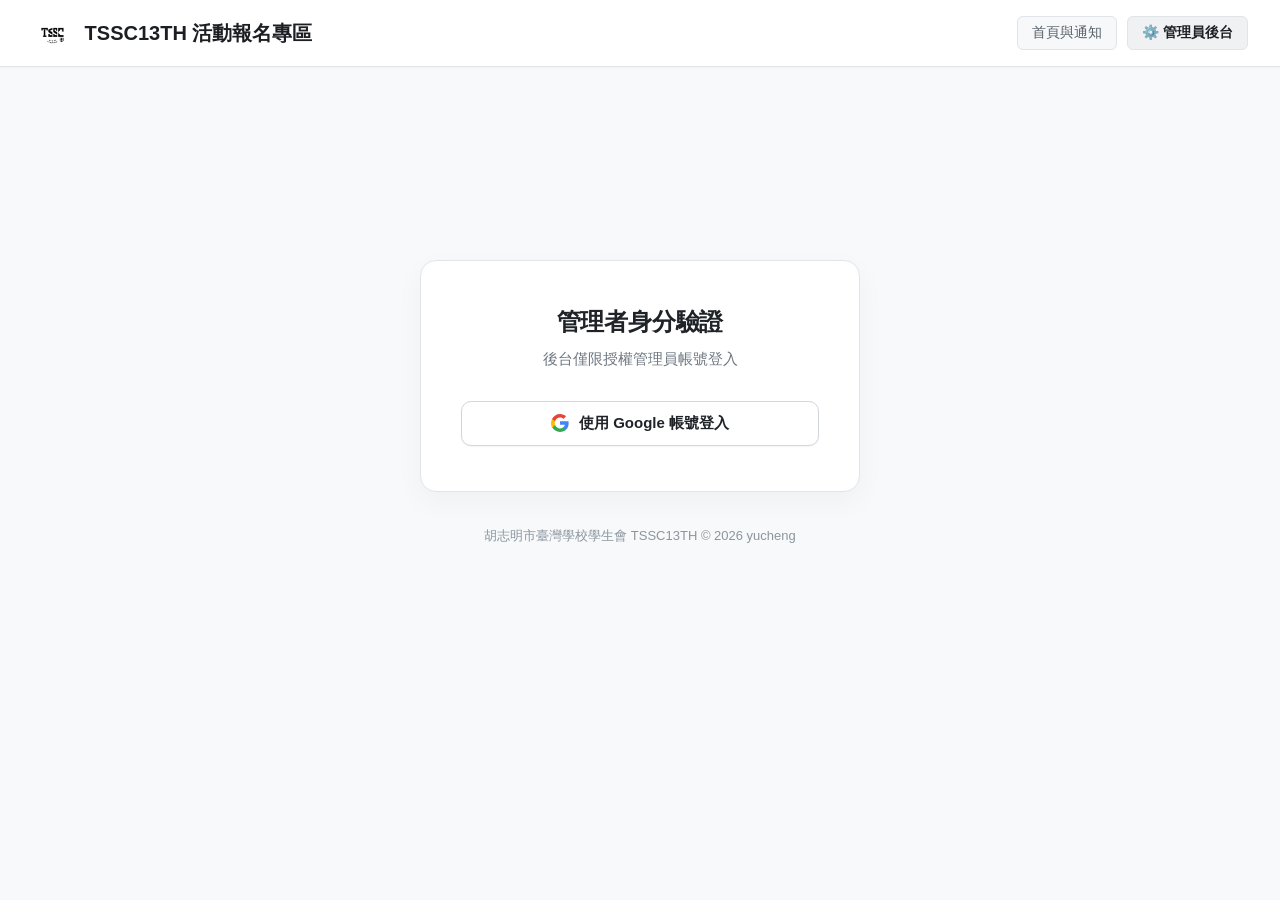
==== admin.html @ 78bc8169 "fix" ====
<!DOCTYPE html>
<html lang="zh-TW">
<head>
  <meta charset="UTF-8">
  <meta name="viewport" content="width=device-width, initial-scale=1.0">
  <title>TSSC13TH - 管理員後台</title>
  <link rel="icon" type="image/png" href="tsscblack.png">
  <link rel="stylesheet" href="style.css">
  <link rel="stylesheet" href="admin.css">
  
  <!-- 引入 Google Identity Services SDK -->
  <script src="https://accounts.google.com/gsi/client" async defer></script>
</head>
<body>
  
  <header class="navbar">
    <a href="index.html" class="nav-brand">
      <img src="tpshcmcsc.png" alt="TSSC Logo" class="nav-logo">
      <span>TSSC13TH 活動報名專區</span>
    </a>
    <div class="nav-menu">
      <a href="index.html" class="nav-btn">首頁與通知</a>
      <a href="admin.html" class="nav-btn admin-link active">⚙️ 管理員後台</a>
    </div>
  </header>

  
  <div id="loginSection" class="login-card-wrapper" style="margin-top: 60px;">
    <div class="login-card">
      <h2>管理者身分驗證</h2>
      <p class="login-subtitle">後台僅限授權管理員帳號登入</p>
      
       <div class="login-form">
         <div id="loginPromptBox">
           <button type="button" id="customGoogleBtn" class="btn-google-custom">
             <svg width="18" height="18" viewBox="0 0 18 18"><path fill="#4285F4" d="M17.64 9.2c0-.63-.06-1.25-.16-1.84H9v3.49h4.84c-.21 1.12-.86 2.07-1.83 2.71v2.26h2.97c1.74-1.6 2.66-3.95 2.66-6.62z"/><path fill="#34A853" d="M9 18c2.43 0 4.47-.8 5.96-2.18l-2.97-2.26c-.81.54-1.84.86-2.99.86-2.31 0-4.27-1.56-4.97-3.66H1.02v2.33C2.53 15.93 5.51 18 9 18z"/><path fill="#FBBC05" d="M4.03 10.76c-.18-.54-.28-1.13-.28-1.76s.1-1.22.28-1.76V4.91H1.02C.37 6.22 0 7.7 0 9.29s.37 3.07 1.02 4.38l3.01-2.33z"/><path fill="#EA4335" d="M9 3.58c1.32 0 2.51.45 3.44 1.35l2.58-2.58C13.46.89 11.43 0 9 0 5.51 0 2.53 2.07 1.02 4.91l3.01 2.33c.7-2.1 2.66-3.66 4.97-3.66z"/></svg>
             使用 Google 帳號登入
          </button>
         </div>
        <input type="hidden" id="adminCredential">
      </div>

      <div id="loginMsg" class="message error" style="display:none; margin-top:15px;"></div>
    </div>
    <div class="login-footer">
      胡志明市臺灣學校學生會 TSSC13TH © 2026 yucheng
    </div>
 </div>
    
    

  


  <div id="adminContent" class="container wide" style="display:none; margin-top: 30px;">
    
    <div class="admin-top-bar">
      <div>
        <h2 style="margin: 0; font-size: 22px; color: #1f2328;">TSSC13TH 後台管理系統</h2>
        <p style="margin: 4px 0 0 0; font-size: 13px; color: #57606a;">胡志明市臺灣學校學生會 - 發布新活動與報名管理</p>
      </div>
      <button onclick="logout()" class="btn-secondary" style="background-color: #ffeef0; color: #cf222e; border-color: #ffc1c0; width:auto; padding: 8px 16px;"> 登出</button>
    </div>

  
    <div class="admin-tabs">
      <button id="tabCreateBtn" class="admin-tab-btn active" onclick="switchTab('create')">➕ 建立 / 編輯活動</button>
      <button id="tabListBtn" class="admin-tab-btn" onclick="switchTab('list')">📋 報名者資料查詢</button>
    </div>

    
    <div id="createSection" class="admin-section">
      <div class="section-badge-header">
        <span class="section-tag create-tag">➕ 建立活動與自訂表單題目</span>
      </div>

      <div id="createEventForm">
        <div class="form-row">
          <div class="form-group half">
            <label for="newEventId">活動 ID *</label>
            <input type="text" id="newEventId" class="form-control" placeholder="例如：ACT001">
          </div>
          <div class="form-group half">
            <label for="newEventName">活動名稱 *</label>
            <input type="text" id="newEventName" class="form-control" placeholder="例如：電競比賽">
          </div>
        </div>

        <div class="form-group">
          <label for="newEventDesc">活動說明</label>
          <textarea id="newEventDesc" class="form-control" rows="3" placeholder="活動詳細內容說明..."></textarea>
        </div>

        <div class="form-row">
          <div class="form-group half">
            <label for="newStartTime">開始報名時間 *</label>
            <input type="datetime-local" id="newStartTime" class="form-control">
          </div>
          <div class="form-group half">
            <label for="newEndTime">結束報名時間 *</label>
            <input type="datetime-local" id="newEndTime" class="form-control">
          </div>
        </div>

        <hr style="margin: 25px 0; border: 0; border-top: 1px solid #d0d7de;">

        <div style="display: flex; justify-content: space-between; align-items: center; margin-bottom: 15px;">
          <h3 style="margin: 0; font-size: 18px;">📝 自訂報名表單題目</h3>
          <div style="display: flex; gap: 10px;">
            <button type="button" onclick="previewForm()" class="btn-secondary" style="width: auto; padding: 6px 14px; background-color: #ddf4ff; color: #0969da; border-color: #b6e3ff;">👁️ 預覽表單長相</button>
            <button type="button" onclick="addQuestionBuilder()" class="btn-secondary" style="width: auto; padding: 6px 12px;">➕ 新增題目</button>
          </div>
        </div>

        <div id="questionsContainer">
          
        </div>

        <button type="button" class="btn-submit" id="createBtn" onclick="submitCreateEvent()" style="margin-top: 20px;">送出建立 / 更新活動</button>
      </div>
      <div id="createMsg" class="message" style="display:none; margin-top: 15px;"></div>
    </div>

    
    <div id="listSection" class="admin-section" style="display: none;">
      <div class="admin-header-flex">
        <span class="section-tag list-tag">📋 已報名者資料列表</span>
        <button onclick="fetchRegistrations()" class="btn-refresh">🔄 重新整理資料</button>
      </div>

      <div class="form-row" style="margin-top: 15px;">
        <div class="form-group half">
          <label>選擇要查看的活動</label>
          <select id="selectEvent" class="form-control" onchange="fetchRegistrations()">
            <option value="">請先選擇活動...</option>
          </select>
        </div>
        <div class="form-group half">
          <label for="searchEmailInput">🔍 搜尋 Email 或關鍵字</label>
          <!-- 移除 disabled，讓搜尋框隨時可以打字 -->
          <input type="text" id="searchEmailInput" class="form-control" placeholder="輸入 Email / 學號 / 關鍵字過濾..." oninput="filterRegistrations()">
        </div>
      </div>

      <div id="regLoading" class="message" style="display: none;">載入報名資料中...</div>

      <div class="table-responsive" style="margin-top: 15px;">
        <table id="dataTable">
          <thead>
            <tr id="tableHeaderRow">
              <th>報名時間</th>
              <th>Email</th>
            </tr>
          </thead>
          <tbody>
            <tr><td colspan="2" class="no-data">請先選擇上方活動以檢視報名清單。</td></tr>
          </tbody>
        </table>
      </div>
    </div>
    <div class="login-footer">
      胡志明市臺灣學校學生會 TSSC13TH © 2026 yucheng
    </div>
  </div>

  <!-- 預覽表單 Modal -->
  <div id="previewModal" class="modal-overlay">
    <div class="modal-content">
      <button type="button" class="modal-close" onclick="closePreviewModal()">✕</button>
      <h2 id="previewTitle" style="margin-top: 0; color: #1f2328;">活動名稱預覽</h2>
      <p id="previewDesc" style="color: #57606a; margin-bottom: 20px; font-size: 14px;"></p>
      <hr style="border: 0; border-top: 1px solid #d0d7de; margin-bottom: 20px;">
      <div id="previewQuestionsContainer"></div>
      <div style="margin-top: 30px; text-align: right;">
        <button type="button" class="btn-secondary" onclick="closePreviewModal()" style="width: auto; padding: 8px 20px;">關閉預覽</button>
      </div>
    </div>
    
  </div>

    

  <script>
    const GAS_URL = "https://script.google.com/macros/s/AKfycbzw8vASm3Nm7eIpcQYQ_QBMK4m3j0d9Thcw8N8nWBsuUPJDCsioB_KLErcH1nIP2v0/exec";
    const TARGET_SHEET_ID = "18fxfF-BnNlDnhCH0NORbNeWXKSo1KHmljfPCkpvJTKo"; // 🔒 指定專用上鎖試算表 ID
    const GOOGLE_CLIENT_ID = "434067788519-ivv0ms7qobv7s5s7an8go152v8adc64l.apps.googleusercontent.com";
    
    // 授權的管理員清單
    const ALLOWED_ADMINS = [
      "yucheng.server@gmail.com",
      "1141303@tshcmc.edu.vn",
      "tssc13th@gmail.com"
    ];

    let currentCredential = "";
    let rawRegistrationsData = []; // 儲存該活動所有原始資料
    let googleTokenClient = null;

    window.onload = function() {
      if (typeof google !== 'undefined') {
        googleTokenClient = google.accounts.oauth2.initTokenClient({
          client_id: GOOGLE_CLIENT_ID,
          scope: 'email profile openid',
          callback: (response) => {
            if (response.access_token) {
              loginAdminWithGoogle(response.access_token);
            }
          },
        });

        document.getElementById("customGoogleBtn").addEventListener("click", () => {
          googleTokenClient.requestAccessToken();
        });
      }
    };

    function loginAdminWithGoogle(accessToken) {
      const loginMsg = document.getElementById("loginMsg");
      loginMsg.style.display = "none";

      // 取得 Google 用戶資料
      fetch('https://www.googleapis.com/oauth2/v3/userinfo', {
        headers: { 'Authorization': `Bearer ${accessToken}` }
      })
      .then(res => res.json())
      .then(userInfo => {
        const email = userInfo.email ? userInfo.email.toLowerCase() : "";

        // 前端驗證是否在授權清單中
        if (!ALLOWED_ADMINS.includes(email)) {
          loginMsg.textContent = `❌ 權限不足：帳號 ${email} 無權存取管理員後台！`;
          loginMsg.style.display = "block";
          return;
        }

        currentCredential = accessToken;
        document.getElementById("loginSection").style.display = "none";
        document.getElementById("adminContent").style.display = "block";
        switchTab('create');
        
        if (document.getElementById("questionsContainer").children.length === 0) {
          addQuestionBuilder("姓名", "text", true);
          addQuestionBuilder("班級", "text", true);
          addQuestionBuilder("座號", "text", true);
        }
      })
      .catch(err => {
        console.error(err);
        loginMsg.textContent = "Google 登入驗證失敗，請重試！";
        loginMsg.style.display = "block";
      });
    }

    function switchTab(tabName) {
      const createSec = document.getElementById("createSection");
      const listSec = document.getElementById("listSection");
      const tabCreateBtn = document.getElementById("tabCreateBtn");
      const tabListBtn = document.getElementById("tabListBtn");

      if (tabName === 'create') {
        createSec.style.display = "block";
        listSec.style.display = "none";
        tabCreateBtn.className = "admin-tab-btn active";
        tabListBtn.className = "admin-tab-btn";
      } else {
        createSec.style.display = "none";
        listSec.style.display = "block";
        tabCreateBtn.className = "admin-tab-btn";
        tabListBtn.className = "admin-tab-btn active";
        loadAdminEvents();
      }
    }

    function addQuestionBuilder(label = "", type = "text", required = true, options = [], imageUrl = "", minSelect = 0, maxSelect = 0) {
      const container = document.getElementById("questionsContainer");
      const div = document.createElement("div");
      div.className = "question-builder-card";
      
      let optionsHtml = '';
      if (['radio', 'checkbox', 'select'].includes(type)) {
        if (!options || options.length === 0) options = [{ text: "選項 1", isOther: false }];
        options.forEach(opt => {
          const optObj = typeof opt === 'string' ? { text: opt, isOther: false } : opt;
          optionsHtml += `
            <div class="option-item-row">
              <input type="text" class="form-control option-input" value="${optObj.text}" placeholder="輸入選項內容">
              <label style="font-size: 13px; font-weight: normal; display: flex; align-items: center; gap: 4px; white-space: nowrap; cursor: pointer;">
                <input type="checkbox" class="option-is-other" ${optObj.isOther ? 'checked' : ''}> 設為「其他」
              </label>
              <button type="button" class="btn-delete-option" onclick="this.parentElement.remove()" title="刪除選項">✕</button>
            </div>
          `;
        });
      }

      div.innerHTML = `
        <button type="button" class="btn-delete-q" onclick="this.parentElement.remove()">刪除此題</button>
        <div class="form-row">
          <div class="form-group half">
            <label>題目名稱 *</label>
            <input type="text" class="form-control q-label" value="${label}" placeholder="例如：姓名、班級、座號...">
          </div>
          <div class="form-group half">
            <label>題目類型 *</label>
            <select class="form-control q-type" onchange="toggleOptionsInput(this)">
              <option value="text" ${type === 'text' ? 'selected' : ''}>簡答 / 文字</option>
              <option value="textarea" ${type === 'textarea' ? 'selected' : ''}>長文字說明</option>
              <option value="radio" ${type === 'radio' ? 'selected' : ''}>單選題</option>
              <option value="checkbox" ${type === 'checkbox' ? 'selected' : ''}>多選題</option>
              <option value="select" ${type === 'select' ? 'selected' : ''}>下拉選單</option>
            </select>
          </div>
        </div>

        <!-- 圖片上傳區塊 -->
        <div class="form-group" style="margin-top: 12px;">
          <label>題目附加圖片（選填）</label>
          <div style="display: flex; gap: 10px; align-items: center;">
            <input type="file" accept="image/*" class="form-control q-image-file" onchange="handleImageUpload(this)" style="padding: 6px;">
            <button type="button" class="btn-secondary" onclick="clearQuestionImage(this)" style="width: auto; padding: 6px 10px; font-size: 13px; background-color: #ffeef0; color: #cf222e; border-color: #ffc1c0;">移除圖片</button>
          </div>
          <input type="hidden" class="q-image-url" value="${imageUrl || ''}">
          <div class="image-preview-box" style="margin-top: 8px; display: ${imageUrl ? 'block' : 'none'};">
            <img src="${imageUrl || ''}" class="preview-img q-img-tag">
          </div>
        </div>

        <!-- 多選題限制選取數量設定 (僅多選題顯示) -->
        <div class="checkbox-limit-box" style="margin-top: 12px; display: ${type === 'checkbox' ? 'block' : 'none'}; background: #eef5ff; padding: 10px 12px; border-radius: 6px; border: 1px solid #b6e3ff;">
          <label style="font-size: 13px; font-weight: 600; color: #0969da; display: block; margin-bottom: 6px;">⚙️ 多選題選取數量限制 (選填)</label>
          <div style="display: flex; gap: 15px; align-items: center;">
            <div>
              <span style="font-size: 12px;">最少選：</span>
              <input type="number" class="form-control q-min-select" value="${minSelect || 0}" min="0" style="width: 70px; display: inline-block; padding: 4px 8px;">
            </div>
            <div>
              <span style="font-size: 12px;">最多選：</span>
              <input type="number" class="form-control q-max-select" value="${maxSelect || 0}" min="0" style="width: 70px; display: inline-block; padding: 4px 8px;">
            </div>
            <small style="color: #57606a; font-size: 11px;">(設為 0 代表不限制。例如 3 選 2 請將最少與最多皆設為 2)</small>
          </div>
        </div>

        <div class="options-container options-box" style="display: ${['radio','checkbox','select'].includes(type) ? 'block' : 'none'};">
          <label style="margin-bottom: 8px; display: block; font-weight: 600;">選項設定</label>
          <div class="options-list">
            ${optionsHtml}
          </div>
          <button type="button" class="btn-secondary" onclick="addOptionItem(this)" style="margin-top: 8px; width: auto; padding: 4px 10px; font-size: 13px;">➕ 新增選項</button>
        </div>
        <div style="margin-top: 15px;">
          <label><input type="checkbox" class="q-required" ${required ? 'checked' : ''}> 此題設為必填</label>
        </div>
      `;
      container.appendChild(div);
    }

    function handleImageUpload(inputEl) {
      const file = inputEl.files[0];
      if (!file) return;

      if (file.size > 1024 * 1024 * 2) {
        alert("圖片檔案過大！請上傳小於 2MB 的圖片。");
        inputEl.value = "";
        return;
      }

      const reader = new FileReader();
      reader.onload = function(e) {
        const base64Str = e.target.result;
        const card = inputEl.closest('.question-builder-card');
        card.querySelector('.q-image-url').value = base64Str;
        const imgTag = card.querySelector('.q-img-tag');
        imgTag.src = base64Str;
        card.querySelector('.image-preview-box').style.display = 'block';
      };
      reader.readAsDataURL(file);
    }

    function clearQuestionImage(btnEl) {
      const card = btnEl.closest('.question-builder-card');
      card.querySelector('.q-image-file').value = "";
      card.querySelector('.q-image-url').value = "";
      card.querySelector('.q-img-tag').src = "";
      card.querySelector('.image-preview-box').style.display = 'none';
    }

    function toggleOptionsInput(selectEl) {
      const card = selectEl.closest('.question-builder-card');
      const optContainer = card.querySelector('.options-container');
      const optionsList = card.querySelector('.options-list');
      const limitBox = card.querySelector('.checkbox-limit-box');
      const val = selectEl.value;

      if (val === 'checkbox') {
        limitBox.style.display = 'block';
      } else {
        limitBox.style.display = 'none';
      }

      if (['radio', 'checkbox', 'select'].includes(val)) {
        optContainer.style.display = 'block';
        if (optionsList.children.length === 0) {
          addOptionItem(selectEl);
        }
      } else {
        optContainer.style.display = 'none';
      }
    }

    function addOptionItem(el) {
      const card = el.closest('.question-builder-card');
      const optionsList = card.querySelector('.options-list');
      const optCount = optionsList.children.length + 1;
      
      const row = document.createElement("div");
      row.className = "option-item-row";
      row.innerHTML = `
        <input type="text" class="form-control option-input" value="選項 ${optCount}" placeholder="輸入選項內容">
        <label style="font-size: 13px; font-weight: normal; display: flex; align-items: center; gap: 4px; white-space: nowrap; cursor: pointer;">
          <input type="checkbox" class="option-is-other"> 設為「其他」
        </label>
        <button type="button" class="btn-delete-option" onclick="this.parentElement.remove()" title="刪除選項">✕</button>
      `;
      optionsList.appendChild(row);
    }

    // 👁️ 預覽表單功能
    function previewForm() {
      const eventName = document.getElementById("newEventName").value.trim() || "未命名活動";
      const eventDesc = document.getElementById("newEventDesc").value.trim() || "無活動說明";
      
      document.getElementById("previewTitle").textContent = eventName;
      document.getElementById("previewDesc").textContent = eventDesc;

      const container = document.getElementById("previewQuestionsContainer");
      container.innerHTML = "";

      const qCards = document.querySelectorAll(".question-builder-card");
      if (qCards.length === 0) {
        container.innerHTML = "<p style='color: #cf222e;'>尚未設定任何題目。</p>";
        document.getElementById("previewModal").style.display = "flex";
        return;
      }

      qCards.forEach((card, index) => {
        const label = card.querySelector(".q-label").value.trim() || `未命名題目 ${index + 1}`;
        const type = card.querySelector(".q-type").value;
        const required = card.querySelector(".q-required").checked;
        const imageUrl = card.querySelector(".q-image-url").value;
        const minSelect = parseInt(card.querySelector(".q-min-select")?.value || 0);
        const maxSelect = parseInt(card.querySelector(".q-max-select")?.value || 0);

        const div = document.createElement("div");
        div.className = "form-group";
        div.style.marginBottom = "25px";
        div.style.background = "#f6f8fa";
        div.style.padding = "15px";
        div.style.borderRadius = "8px";
        div.style.border = "1px solid #d0d7de";

        let limitHint = "";
        if (type === "checkbox" && (minSelect > 0 || maxSelect > 0)) {
          if (minSelect > 0 && maxSelect > 0) {
            if (minSelect === maxSelect) {
              limitHint = ` <small style="color: #0969da; font-weight: normal;">(須選 ${minSelect} 項)</small>`;
            } else {
              limitHint = ` <small style="color: #0969da; font-weight: normal;">(須選 ${minSelect} ~ ${maxSelect} 項)</small>`;
            }
          } else if (minSelect > 0) {
            limitHint = ` <small style="color: #0969da; font-weight: normal;">(至少選 ${minSelect} 項)</small>`;
          } else if (maxSelect > 0) {
            limitHint = ` <small style="color: #0969da; font-weight: normal;">(最多選 ${maxSelect} 項)</small>`;
          }
        }

        let labelHTML = `<label style="font-weight: 600; font-size: 15px;">${label} ${required ? '<span style="color:red;">*</span>' : ''}${limitHint}</label>`;
        let imgHTML = imageUrl ? `<div style="margin-top: 8px;"><img src="${imageUrl}" class="preview-img"></div>` : "";
        let inputHTML = "";

        if (type === "text") {
          inputHTML = `<input type="text" class="form-control" disabled placeholder="簡答文字輸入區">`;
        } else if (type === "textarea") {
          inputHTML = `<textarea class="form-control" rows="3" disabled placeholder="長文字說明輸入區"></textarea>`;
        } else if (type === "select") {
          let opts = `<option value="">-- 請選擇 --</option>`;
          const optRows = card.querySelectorAll(".option-item-row");
          optRows.forEach(row => {
            const text = row.querySelector(".option-input").value.trim();
            const isOther = row.querySelector(".option-is-other").checked;
            if (text || isOther) {
              if (isOther) {
                opts += `<option value="其他">其他：(可自行填寫)</option>`;
              } else {
                opts += `<option value="${text}">${text}</option>`;
              }
            }
          });
          inputHTML = `<select class="form-control" disabled>${opts}</select>`;
        } else if (type === "radio") {
          let opts = "";
          const optRows = card.querySelectorAll(".option-item-row");
          optRows.forEach(row => {
            const text = row.querySelector(".option-input").value.trim();
            const isOther = row.querySelector(".option-is-other").checked;
            if (text || isOther) {
              if (isOther) {
                opts += `<div style="margin-top: 6px; display: flex; align-items: center; gap: 8px;"><label style="font-weight: normal; display: flex; align-items: center; gap: 4px; margin: 0;"><input type="radio" disabled> 其他：</label> <input type="text" class="form-control" disabled placeholder="請自行填寫" style="flex: 1; padding: 4px 8px; font-size: 13px;"></div>`;
              } else {
                opts += `<div style="margin-top: 6px;"><label style="font-weight: normal;"><input type="radio" disabled> ${text}</label></div>`;
              }
            }
          });
          inputHTML = opts;
        } else if (type === "checkbox") {
          let opts = "";
          const optRows = card.querySelectorAll(".option-item-row");
          optRows.forEach(row => {
            const text = row.querySelector(".option-input").value.trim();
            const isOther = row.querySelector(".option-is-other").checked;
            if (text || isOther) {
              if (isOther) {
                opts += `<div style="margin-top: 6px; display: flex; align-items: center; gap: 8px;"><label style="font-weight: normal; display: flex; align-items: center; gap: 4px; margin: 0;"><input type="checkbox" disabled> 其他：</label> <input type="text" class="form-control" disabled placeholder="請自行填寫" style="flex: 1; padding: 4px 8px; font-size: 13px;"></div>`;
              } else {
                opts += `<div style="margin-top: 6px;"><label style="font-weight: normal;"><input type="checkbox" disabled> ${text}</label></div>`;
              }
            }
          });
          inputHTML = opts;
        }

        div.innerHTML = labelHTML + imgHTML + `<div style="margin-top: 10px;">${inputHTML}</div>`;
        container.appendChild(div);
      });

      document.getElementById("previewModal").style.display = "flex";
    }

    function closePreviewModal() {
      document.getElementById("previewModal").style.display = "none";
    }

    function loadAdminEvents() {
      fetch(`${GAS_URL}?action=getEvents`)
        .then(res => res.json())
        .then(res => {
          const select = document.getElementById("selectEvent");
          select.innerHTML = '<option value="">請先選擇活動...</option>';
          if (res.status === "success" && res.data) {
            res.data.forEach(ev => {
              const opt = document.createElement("option");
              opt.value = ev["活動ID"];
              opt.textContent = `[${ev["活動ID"]}] ${ev["活動名稱"]}`;
              select.appendChild(opt);
            });
          }
        });
    }

    function fetchRegistrations() {
      const eventId = document.getElementById("selectEvent").value;
      const theadRow = document.getElementById("tableHeaderRow");
      const tbody = document.querySelector("#dataTable tbody");
      const loading = document.getElementById("regLoading");
      const searchInput = document.getElementById("searchEmailInput");

      if (!eventId) {
        theadRow.innerHTML = '<th>報名時間</th><th>Email</th>';
        tbody.innerHTML = '<tr><td colspan="2" class="no-data">請先選擇上方活動以檢視報名清單。</td></tr>';
        rawRegistrationsData = [];
        return;
      }

      loading.style.display = "block";
      tbody.innerHTML = "";

      fetch(`${GAS_URL}?action=getRegistrations&eventId=${encodeURIComponent(eventId)}&credential=${encodeURIComponent(currentCredential)}`)
        .then(res => res.json())
        .then(res => {
          loading.style.display = "none";
          if (res.status === "success" && res.data && res.data.length > 0) {
            rawRegistrationsData = res.data; // 暫存資料
            renderTableData(rawRegistrationsData);
          } else {
            rawRegistrationsData = [];
            theadRow.innerHTML = '<th>報名時間</th><th>Email</th>';
            tbody.innerHTML = '<tr><td colspan="2" class="no-data">目前尚無同學報名此活動。</td></tr>';
          }
        })
        .catch(err => {
          console.error(err);
          loading.style.display = "none";
          rawRegistrationsData = [];
          tbody.innerHTML = '<tr><td colspan="2" class="no-data" style="color: #cf222e;">載入資料失敗，請檢查網路！</td></tr>';
        });
    }

    // 渲染表格資料
    function renderTableData(dataList) {
      const theadRow = document.getElementById("tableHeaderRow");
      const tbody = document.querySelector("#dataTable tbody");
      tbody.innerHTML = "";

      if (!dataList || dataList.length === 0) {
        const colCount = theadRow.children.length || 2;
        tbody.innerHTML = `<tr><td colspan="${colCount}" class="no-data">查無符合搜尋條件的報名資料。</td></tr>`;
        return;
      }

      const firstRow = dataList[0];
      const keys = Object.keys(firstRow);

      let thHTML = '';
      keys.forEach(k => {
        thHTML += `<th>${k}</th>`;
      });
      theadRow.innerHTML = thHTML;

      dataList.forEach(row => {
        const tr = document.createElement("tr");
        let tdHTML = '';
        keys.forEach(k => {
          let val = row[k] || '';
          if (k === "報名時間" && val) val = new Date(val).toLocaleString();
          tdHTML += `<td>${val}</td>`;
        });
        tr.innerHTML = tdHTML;
        tbody.appendChild(tr);
      });
    }

    // 前端即時過濾（搜尋 Email / 全欄位關鍵字）
    function filterRegistrations() {
      const query = document.getElementById("searchEmailInput").value.trim().toLowerCase();
      if (!query) {
        renderTableData(rawRegistrationsData);
        return;
      }

      const filtered = rawRegistrationsData.filter(row => {
        return Object.values(row).some(val => {
          return String(val).toLowerCase().includes(query);
        });
      });

      renderTableData(filtered);
    }

    function submitCreateEvent() {
      const eventId = document.getElementById("newEventId").value.trim();
      const eventName = document.getElementById("newEventName").value.trim();
      const startTime = document.getElementById("newStartTime").value;
      const endTime = document.getElementById("newEndTime").value;
      const createMsg = document.getElementById("createMsg");
      const createBtn = document.getElementById("createBtn");

      if (!eventId || !eventName || !startTime || !endTime) {
        createMsg.style.display = "block";
        createMsg.className = "message error";
        createMsg.textContent = "❌ 請填寫所有必填欄位（活動 ID、名稱、開始與結束時間）！";
        return;
      }

      const qCards = document.querySelectorAll(".question-builder-card");
      let questions = [];
      qCards.forEach(card => {
        const label = card.querySelector(".q-label").value.trim();
        const type = card.querySelector(".q-type").value;
        const required = card.querySelector(".q-required").checked;
        const imageUrl = card.querySelector(".q-image-url").value;
        const minSelect = parseInt(card.querySelector(".q-min-select")?.value || 0);
        const maxSelect = parseInt(card.querySelector(".q-max-select")?.value || 0);
        
        let options = [];
        if (['radio', 'checkbox', 'select'].includes(type)) {
          const optRows = card.querySelectorAll(".option-item-row");
          optRows.forEach(row => {
            const text = row.querySelector(".option-input").value.trim();
            const isOther = row.querySelector(".option-is-other").checked;
            if (text || isOther) {
              options.push({ text: text || "其他", isOther: isOther });
            }
          });
        }

        if (label) {
          questions.push({ label, type, required, options, imageUrl, minSelect, maxSelect });
        }
      });

      if (questions.length === 0) {
        alert("請至少設定一個報名題目！");
        return;
      }

      createBtn.disabled = true;
      createBtn.textContent = "上傳中...";
      createMsg.style.display = "none";

      const payload = {
        action: "createEvent",
        credential: currentCredential, // 傳送 Access Token 供後端驗證權限
        eventId: eventId,
        eventName: eventName,
        eventDesc: document.getElementById("newEventDesc").value.trim(),
        startTime: startTime.replace("T", " "),
        endTime: endTime.replace("T", " "),
        questions: questions
      };

      fetch(GAS_URL, {
        method: "POST",
        headers: { "Content-Type": "text/plain;charset=utf-8" },
        body: JSON.stringify(payload)
      })
      .then(res => res.json())
      .then(res => {
        createMsg.style.display = "block";
        if (res.status === "success") {
          createMsg.className = "message success";
          createMsg.textContent = "✅ 活動與自訂題目建立成功！";
          loadAdminEvents();
        } else {
          createMsg.className = "message error";
          createMsg.textContent = "❌ 建立失敗：" + (res.message || "未知錯誤");
        }
      })
      .catch(err => {
        console.error(err);
        createMsg.style.display = "block";
        createMsg.className = "message error";
        createMsg.textContent = "❌ 建立失敗，請檢查網路連線或伺服器回應。";
      })
      .finally(() => {
        createBtn.disabled = false;
        createBtn.textContent = "送出建立 / 更新活動";
      });
    }

    function logout() {
      currentCredential = "";
      document.getElementById("loginSection").style.display = "flex";
      document.getElementById("adminContent").style.display = "none";
      document.getElementById("loginMsg").style.display = "none";
    }

    
    let consecutiveErrors = 0;

    function checkSystemStatus(isInitialCheck = false) {
      fetch(`${GAS_URL}?action=checkLockStatus&spreadsheetId=${TARGET_SHEET_ID}&_t=${Date.now()}`)
        .then(res => res.json())
        .then(res => {
          if (res && res.status === "success") {
            if (res.maintenance === true) {
              if (isInitialCheck) {
                consecutiveErrors++;
                if (consecutiveErrors >= 3) {
                  window.location.href = "maintenance.html";
                } else {
                  setTimeout(() => checkSystemStatus(true), 500);
                }
              } else {
                window.location.href = "maintenance.html";
              }
              return;
            }

            if (res.locked === true) {
              if (isInitialCheck) {
                consecutiveErrors++;
                if (consecutiveErrors >= 3) {
                  window.location.href = "lock.html";
                } else {
                  setTimeout(() => checkSystemStatus(true), 500);
                }
              } else {
                window.location.href = "lock.html";
              }
              return;
            }

            consecutiveErrors = 0;
          }
        })
        .catch(err => {
          console.debug("背景狀態同步暫時略過 (網路波動)", err);
        });
    }

    window.addEventListener("load", () => {
      if (window.location.pathname.includes("lock.html") || window.location.pathname.includes("maintenance.html")) return;

      checkSystemStatus(true);
      setInterval(() => {
        checkSystemStatus(false);
      }, 2000);
    });
  </script>
</body>
</html>
---- style.css ----
/* ==========================================================
   1. 基礎設定與重置
========================================================== */
* {
  box-sizing: border-box;
}

body {
  font-family: -apple-system, BlinkMacSystemFont, "Segoe UI", Roboto, "Helvetica Neue", Arial, sans-serif;
  background-color: #f7f9fa;
  margin: 0;
  padding: 0;
  color: #1f2328;
}

/* ==========================================================
   2. 頂部導覽列 (Navbar) - 寬版滿版設計與一致的按鈕風格
========================================================== */
.navbar {
  background-color: #ffffff;
  border-bottom: 1px solid #e1e4e8;
  padding: 14px 32px !important;
  display: flex !important;
  flex-direction: row !important;
  justify-content: space-between !important;
  align-items: center !important;
  box-shadow: 0 1px 3px rgba(0,0,0,0.03);
  position: sticky;
  top: 0;
  z-index: 1000;
  width: 100%;
}

.nav-brand {
  display: flex !important;
  align-items: center !important;
  gap: 12px;
  font-size: 20px !important;
  font-weight: 700;
  color: #1b1f23;
  text-decoration: none;
  transition: opacity 0.2s;
}

.nav-brand:hover {
  opacity: 0.85;
}

/* 會徽比例修正：固定高度並轉為純黑 */
.nav-logo {
  height: 38px;
  width: auto;
  object-fit: contain;
  filter: brightness(0) ;
}

.nav-menu {
  display: flex !important;
  flex-direction: row !important;
  gap: 10px; /* 統一按鈕間距 */
}

/* 統一所有導覽按鈕的外觀與顏色，避免雜亂 */
.nav-btn {
  background-color: #f6f8fa;
  color: #586069;
  border: 1px solid #e1e4e8;
  padding: 7px 14px;
  border-radius: 6px;
  text-decoration: none;
  font-size: 14px;
  font-weight: 500;
  transition: all 0.2s;
}

.nav-btn:hover {
  background-color: #f0f1f3;
  color: #1b1f23;
}

.nav-btn.active {
  background-color: #f0f1f3;
  color: #0969da;
  border-color: #d0d7de;
  font-weight: 600;
}

.nav-btn.admin-link {
  background-color: #f6f8fa;
  color: #586069;
  border: 1px solid #e1e4e8;
}

.nav-btn.admin-link:hover, .nav-btn.admin-link.active {
  background-color: #f0f1f3;
  color: #1b1f23;
  font-weight: 600;
}

/* ==========================================================
   3. 通用容器與規則提示卡片
========================================================== */
.container {
  max-width: 550px;
  margin: 35px auto;
  background: #ffffff;
  padding: 35px;
  border-radius: 12px;
  box-shadow: 0 2px 10px rgba(0,0,0,0.03);
  border: 1px solid #e1e4e8;
}

.container.wide {
  max-width: 1000px;
}

.rule-card {
  background-color: #f8f9fa;
  border: 1px solid #e9ecef;
  border-left: 4px solid #0969da;
  padding: 22px 25px;
  border-radius: 8px;
  margin-bottom: 25px;
}

.rule-card h3 {
  margin-top: 0;
  color: #1f2328;
  font-size: 18px;
}

.rule-card ul {
  margin: 0;
  padding-left: 20px;
  font-size: 14px;
  color: #57606a;
  line-height: 1.6;
}

.rule-card li {
  margin-bottom: 6px;
}

/* 提示與操作列 */
.action-bar {
  background-color: #ddf4ff;
  border: 1px solid #54aef5;
  padding: 12px 20px;
  border-radius: 8px;
  display: flex;
  justify-content: space-between;
  align-items: center;
  margin-bottom: 30px;
}

.tip-text {
  font-size: 14px;
  color: #0969da;
  font-weight: 500;
}

.btn-refresh {
  background-color: #0969da;
  color: white;
  border: none;
  padding: 7px 15px;
  border-radius: 6px;
  cursor: pointer;
  font-size: 13px;
  font-weight: 600;
  width: auto;
}

.btn-refresh:hover {
  background-color: #0451a5;
}

/* ==========================================================
   4. 首頁活動區段與卡片設計
========================================================== */
.section-title {
  font-size: 18px;
  margin-bottom: 18px;
  padding-bottom: 8px;
  border-bottom: 2px solid #eaecef;
}

.active-title { color: #1a7f37; border-bottom-color: #2da44e; }
.upcoming-title { color: #d97706; border-bottom-color: #f59e0b; }
.ended-title { color: #57606a; border-bottom-color: #8c959f; }

.event-grid {
  display: grid;
  grid-template-columns: repeat(auto-fill, minmax(300px, 1fr));
  gap: 20px;
}

.event-card {
  background: #ffffff;
  border: 1px solid #d0d7de;
  border-radius: 10px;
  padding: 22px;
  display: flex;
  flex-direction: column;
  justify-content: space-between;
  box-shadow: 0 2px 6px rgba(0,0,0,0.02);
}

.card-title {
  margin: 0 0 10px 0;
  font-size: 20px;
  color: #1f2328;
  font-weight: 700;
}

.card-desc {
  font-size: 14px;
  color: #57606a;
  margin-bottom: 15px;
  line-height: 1.5;
}

.card-time-box {
  font-size: 12px;
  color: #8c959f;
  margin-bottom: 15px;
}

.btn-card-action {
  display: block;
  width: 100%;
  padding: 11px;
  text-align: center;
  border-radius: 6px;
  font-weight: 700;
  font-size: 14px;
  text-decoration: none;
  box-sizing: border-box;
}

.btn-card-active {
  background-color: #121826;
  color: #ffffff;
  transition: background-color 0.2s;
}

.btn-card-active:hover {
  background-color: #1f2937;
}

.btn-card-disabled {
  background-color: #f6f8fa;
  color: #8c959f;
  border: 1px solid #d0d7de;
  cursor: not-allowed;
}

/* ==========================================================
   5. 後台管理員登入卡片專用樣式
========================================================== */
.login-card-wrapper {
  display: flex;
  flex-direction: column;
  align-items: center;
  justify-content: center;
  margin-top: 50px;
  padding: 0 20px;
}

.login-card {
  background: #ffffff;
  width: 100%;
  max-width: 440px;
  padding: 35px 30px 40px 30px;
  border-radius: 12px;
  border: 1px solid #e1e4e8;
  box-shadow: 0 4px 12px rgba(0,0,0,0.03);
  text-align: center;
}

.login-icon {
  font-size: 38px;
  margin-bottom: 10px;
}

.login-card h2 {
  margin: 5px 0 8px 0;
  font-size: 22px;
  color: #1f2328;
  font-weight: 700;
}

.login-subtitle {
  color: #6e7781;
  font-size: 13px;
  margin-top: 0;
  margin-bottom: 25px;
}

.login-form {
  text-align: left;
}

.login-label {
  display: block;
  font-size: 14px;
  font-weight: 600;
  color: #24292f;
  margin-bottom: 8px;
}

.login-input {
  width: 100%;
  padding: 10px 14px;
  border: 1px solid #d0d7de;
  border-radius: 6px;
  font-size: 14px;
  outline: none;
  box-sizing: border-box;
  transition: border-color 0.2s;
  margin-bottom: 16px;
}

.login-input:focus {
  border-color: #0969da;
  box-shadow: 0 0 0 3px rgba(9,105,218,0.15);
}

.btn-login {
  width: 100%;
  padding: 11px;
  background-color: #121826;
  color: #ffffff;
  border: none;
  border-radius: 6px;
  font-size: 15px;
  font-weight: 600;
  cursor: pointer;
  transition: background-color 0.2s;
}

.btn-login:hover {
  background-color: #1f2937;
}

.login-footer {
  margin-top: 35px;
  font-size: 13px;
  color: #8c959f;
  text-align: center;
}

/* ==========================================================
   6. 表單、按鈕與表格樣式
========================================================== */
.admin-header {
  display: flex;
  justify-content: space-between;
  align-items: center;
  margin-bottom: 20px;
}

.admin-section {
  background: #ffffff;
  padding: 22px;
  border-radius: 8px;
  margin-bottom: 25px;
  border: 1px solid #e1e4e8;
}

.form-group {
  margin-bottom: 18px;
}

.form-group label {
  display: block;
  margin-bottom: 8px;
  font-weight: 700;
  font-size: 14px;
  color: #1f2328;
}

.form-control {
  width: 100%;
  padding: 11px 14px;
  border: 1px solid #d0d7de;
  border-radius: 6px;
  font-size: 14px;
  outline: none;
  box-sizing: border-box;
  transition: border-color 0.2s;
}

.form-control:focus {
  border-color: #0969da;
  box-shadow: 0 0 0 3px rgba(9,105,218,0.15);
}

.form-row {
  display: flex;
  gap: 15px;
}

.form-group.half {
  flex: 1;
}

.input-with-btn {
  display: flex;
  gap: 10px;
}

.btn-verify {
  background-color: #0969da;
  color: white;
  border: none;
  padding: 0 18px;
  border-radius: 6px;
  font-weight: 600;
  font-size: 14px;
  cursor: pointer;
  white-space: nowrap;
}

.btn-verify:hover {
  background-color: #0451a5;
}

.btn-verify:disabled {
  background-color: #8c959f;
  cursor: not-allowed;
}

.hint-text {
  display: block;
  margin-top: 6px;
  color: #6e7781;
  font-size: 12px;
  line-height: 1.4;
}

.btn-submit {
  width: 100%;
  padding: 12px;
  background-color: #121826;
  color: white;
  border: none;
  border-radius: 6px;
  font-size: 15px;
  font-weight: 700;
  cursor: pointer;
  margin-top: 15px;
}

.btn-submit:hover {
  background-color: #1f2937;
}

.btn-primary { 
  background-color: #0969da; 
  color: white; 
  width: 100%; 
  padding: 10px 16px; 
  border-radius: 6px; 
  font-weight: 600; 
  border: none;
  cursor: pointer;
}
.btn-primary:hover { background-color: #0451a5; }

.btn-secondary { 
  background-color: #f6f8fa; 
  color: #24292f; 
  border: 1px solid #d0d7de; 
  padding: 8px 15px;
  border-radius: 6px;
  font-weight: 600;
  cursor: pointer;
}
.btn-secondary:hover { background-color: #f3f4f6; }

.btn-danger { 
  background-color: #cf222e; 
  color: white; 
  border: none;
  padding: 8px 15px;
  border-radius: 6px;
  font-weight: 600;
  cursor: pointer;
}
.btn-danger:hover { background-color: #a40e26; }

.table-responsive {
  overflow-x: auto;
}

table {
  width: 100%;
  border-collapse: collapse;
  background: white;
}

th, td {
  border: 1px solid #d0d7de;
  padding: 10px;
  text-align: left;
  font-size: 14px;
}

th {
  background-color: #f6f8fa;
  color: #24292f;
}

.message {
  padding: 12px;
  border-radius: 6px;
  margin-top: 15px;
  text-align: center;
  font-size: 14px;
}

.message.error {
  background-color: #ffeef0;
  color: #cf222e;
  border: 1px solid #ffabf1;
}

.message.success {
  background-color: #dafbe1;
  color: #1a7f37;
  border: 1px solid #4ac26b;
}

.back-link {
  color: #0969da;
  text-decoration: none;
  font-size: 14px;
  font-weight: 500;
}

.back-link:hover {
  text-decoration: underline;
}

.badge {
  font-size: 12px;
  padding: 4px 8px;
  border-radius: 12px;
  font-weight: 600;
  display: inline-block;
}

.badge-active { background-color: #fff8c5; color: #9a6700; }

.no-data {
  color: #6e7781;
  font-style: italic;
  padding: 15px;
  background: #fff;
  border: 1px dashed #d0d7de;
  border-radius: 6px;
  text-align: center;
  grid-column: 1 / -1;
}
/* ==========================================================
   7. 手機專屬排版 (RWD 響應式設計 - 螢幕寬度 768px 以下)
========================================================== */
@media screen and (max-width: 768px) {
  /* 容器調整為左右留邊，避免貼齊螢幕邊緣 */
  .container {
    width: 92% !important;
    margin: 20px auto !important;
    padding: 20px !important;
  }

  .container.wide {
    width: 95% !important;
    padding: 15px !important;
  }

  /* 頂部導覽列改為上下堆疊或縮小左右 padding */
  .navbar {
    padding: 10px 16px !important;
    flex-direction: column !important;
    gap: 10px;
  }

  .nav-menu {
    width: 100%;
    justify-content: center;
    flex-wrap: wrap;
  }

  /* 表單欄位在手機上全部改為單欄垂直排列 */
  .form-row {
    flex-direction: column !important;
    gap: 0 !important;
  }

  .form-group.half {
    width: 100% !important;
  }

  /* 後台頂部控制列（標題與登出按鈕）垂直排列 */
  .admin-top-bar {
    flex-direction: column !important;
    align-items: flex-start !important;
    gap: 12px;
    padding: 16px !important;
  }

  .admin-top-bar button {
    width: 100% !important;
  }

  /* 後台報名查詢區的下拉選單與搜尋框改為上下滿版 */
  #listSection .form-row {
    flex-direction: column !important;
    gap: 12px !important;
  }

  #listSection .form-group.half {
    width: 100% !important;
  }

  /* 重新整理按鈕與其他操作按鈕在手機上撐滿寬度，方便手指點擊 */
  .admin-header-flex {
    flex-direction: column;
    align-items: stretch;
    gap: 10px;
  }

  .btn-refresh {
    width: 100% !important;
    text-align: center;
  }

  /* 表格文字在手機上稍微縮小，確保顯示正常 */
  th, td {
    padding: 8px 6px !important;
    font-size: 12px !important;
  }

  /* 登入卡片在手機上貼齊左右 */
  .login-card-wrapper {
    margin-top: 20px !important;
    padding: 0 15px !important;
  }

  .login-card {
    padding: 25px 20px !important;
  }
}
---- admin.css ----
/* ==========================================================
   TSSC13TH - 管理員後台專屬樣式 (admin.css)
========================================================== */

/* 1. 頂部資訊列與切換分頁 */
.admin-top-bar {
  display: flex;
  justify-content: space-between;
  align-items: center;
  background: #ffffff;
  padding: 20px 24px;
  border-radius: 12px;
  border: 1px solid #e1e4e8;
  margin-bottom: 20px;
  box-shadow: 0 4px 12px rgba(149, 157, 165, 0.05);
}

.admin-tabs {
  display: flex;
  gap: 12px;
  margin-bottom: 24px;
}

.admin-tab-btn {
  flex: 1;
  padding: 12px 16px;
  background-color: #f6f8fa;
  color: #57606a;
  border: 1px solid #d0d7de;
  border-radius: 8px;
  font-size: 14px;
  font-weight: 600;
  cursor: pointer;
  transition: all 0.2s cubic-bezier(0.3, 0, 0.5, 1);
}

.admin-tab-btn:hover {
  background-color: #eaecef;
  color: #1f2328;
}

.admin-tab-btn.active {
  background-color: #121826;
  color: #ffffff;
  border-color: #121826;
  box-shadow: 0 2px 4px rgba(18, 24, 38, 0.15);
}

/* 2. 區段標題與標籤 */
.section-badge-header, .admin-header-flex {
  display: flex;
  justify-content: space-between;
  align-items: center;
  margin-bottom: 18px;
  padding-bottom: 10px;
  border-bottom: 2px solid #eaecef;
}

.section-tag {
  font-size: 15px;
  font-weight: 700;
  padding: 6px 14px;
  border-radius: 6px;
  display: inline-block;
}

.create-tag {
  background-color: #ddf4ff;
  color: #0969da;
  border-left: 4px solid #0969da;
}

.list-tag {
  background-color: #dafbe1;
  color: #1a7f37;
  border-left: 4px solid #2da44e;
}

/* 3. 題目建構器卡片 */
.question-builder-card {
  background: #f6f8fa;
  border: 1px solid #d0d7de;
  padding: 20px;
  border-radius: 10px;
  margin-bottom: 18px;
  position: relative;
  transition: border-color 0.2s;
}

.question-builder-card:hover {
  border-color: #8c959f;
}

.question-builder-card .btn-delete-q {
  position: absolute;
  top: 15px;
  right: 15px;
  background: #ffeef0;
  color: #cf222e;
  border: 1px solid #ffc1c0;
  padding: 4px 10px;
  border-radius: 6px;
  cursor: pointer;
  font-size: 12px;
  font-weight: 600;
  transition: background-color 0.2s;
}

.question-builder-card .btn-delete-q:hover {
  background: #ffd8d9;
}

.options-box {
  margin-top: 12px;
  padding-left: 15px;
  border-left: 3px solid #0969da;
}

.option-item-row {
  display: flex;
  align-items: center;
  gap: 10px;
  margin-bottom: 8px;
}

.option-item-row input[type="text"] {
  flex: 1;
}

.btn-delete-option {
  background: transparent;
  border: none;
  color: #57606a;
  cursor: pointer;
  font-size: 16px;
  padding: 4px 8px;
  border-radius: 4px;
  transition: all 0.2s;
}

.btn-delete-option:hover {
  background: #ffeef0;
  color: #cf222e;
}

/* 4. 預覽 Modal 樣式 */
.modal-overlay {
  display: none;
  position: fixed;
  top: 0; 
  left: 0; 
  width: 100%; 
  height: 100%;
  background: rgba(0, 0, 0, 0.5);
  backdrop-filter: blur(2px);
  z-index: 1000;
  justify-content: center;
  align-items: center;
}

.modal-content {
  background: #ffffff;
  width: 90%; 
  max-width: 700px; 
  max-height: 90vh;
  overflow-y: auto;
  padding: 30px;
  border-radius: 16px;
  box-shadow: 0 12px 32px rgba(0, 0, 0, 0.15);
  position: relative;
  animation: modalFadeIn 0.25s ease-out;
}

@keyframes modalFadeIn {
  from { opacity: 0; transform: translateY(-10px); }
  to { opacity: 1; transform: translateY(0); }
}

.modal-close {
  position: absolute;
  top: 20px; 
  right: 20px;
  background: #f6f8fa; 
  border: 1px solid #d0d7de;
  width: 32px;
  height: 32px;
  border-radius: 50%;
  font-size: 16px; 
  cursor: pointer; 
  color: #57606a;
  display: flex;
  align-items: center;
  justify-content: center;
  transition: all 0.2s;
}

.modal-close:hover {
  background: #eaecef;
  color: #1f2328;
}

.preview-img {
  max-width: 100%;
  max-height: 220px;
  border-radius: 8px;
  margin-top: 8px;
  border: 1px solid #d0d7de;
  object-fit: contain;
}

/* 5. 後台登入卡片與 Google 登入按鈕美化 */
.login-card-wrapper {
  display: flex;
  flex-direction: column;
  align-items: center;
  justify-content: center;
  min-height: calc(70vh - 80px);
  padding: 20px;
}

.login-card {
  background: #ffffff;
  width: 100%;
  max-width: 440px;
  padding: 45px 40px;
  border-radius: 16px;
  border: 1px solid #e1e4e8;
  box-shadow: 0 10px 30px rgba(0, 0, 0, 0.04);
  text-align: center;
}

.login-card h2 {
  margin: 0 0 12px 0;
  font-size: 24px;
  color: #1f2328;
  font-weight: 700;
  letter-spacing: -0.2px;
}

.login-subtitle {
  color: #6e7781;
  font-size: 15px;
  margin-top: 0;
  margin-bottom: 32px;
}

.btn-google-custom {
  width: 100%;
  padding: 12px 16px;
  background-color: #ffffff;
  color: #1f2328;
  border: 1px solid #d0d7de;
  border-radius: 10px;
  font-size: 15px;
  font-weight: 600;
  cursor: pointer;
  display: flex;
  align-items: center;
  justify-content: center;
  gap: 10px;
  box-shadow: 0 1px 2px rgba(27, 31, 35, 0.04);
  transition: all 0.2s cubic-bezier(0.3, 0, 0.5, 1);
}

.btn-google-custom:hover {
  background-color: #f6f8fa;
  border-color: #8c959f;
  box-shadow: 0 3px 6px rgba(149, 157, 165, 0.15);
}

.btn-google-custom:active {
  background-color: #ebecf0;
}
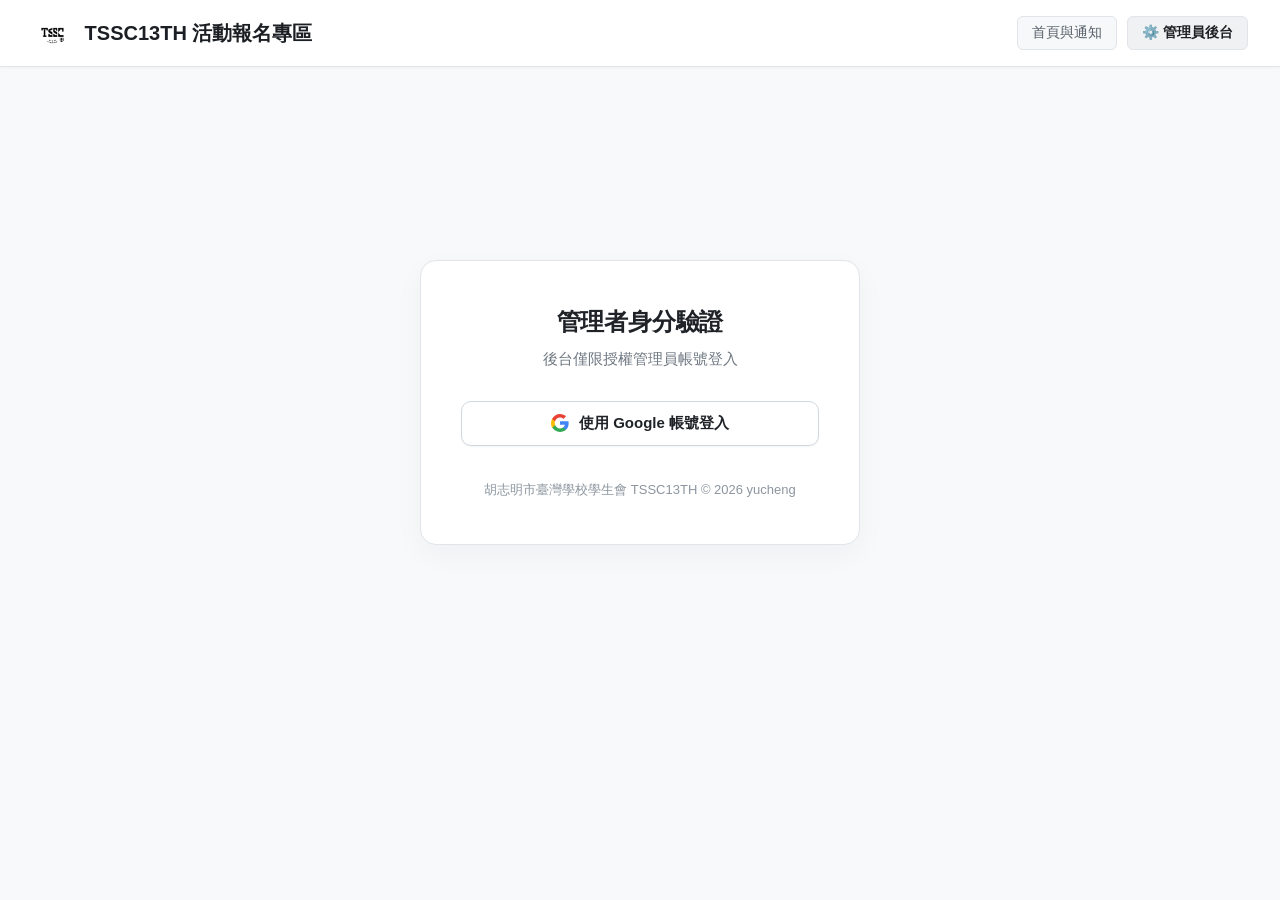
==== commit 876573e2: "fix" ====
--- a/admin.html
+++ b/admin.html
@@ -41,9 +41,9 @@
       </div>
 
       <div id="loginMsg" class="message error" style="display:none; margin-top:15px;"></div>
-    </div>
-    <div class="login-footer">
+      <div class="login-footer">
       胡志明市臺灣學校學生會 TSSC13TH © 2026 yucheng
+    </div>
     </div>
  </div>
     
@@ -119,8 +119,12 @@
         <button type="button" class="btn-submit" id="createBtn" onclick="submitCreateEvent()" style="margin-top: 20px;">送出建立 / 更新活動</button>
       </div>
       <div id="createMsg" class="message" style="display:none; margin-top: 15px;"></div>
-    </div>
-
+
+    </div>
+    
+    <div class="login-footer">
+      胡志明市臺灣學校學生會 TSSC13TH © 2026 yucheng
+    </div>
     
     <div id="listSection" class="admin-section" style="display: none;">
       <div class="admin-header-flex">
@@ -175,7 +179,6 @@
         <button type="button" class="btn-secondary" onclick="closePreviewModal()" style="width: auto; padding: 8px 20px;">關閉預覽</button>
       </div>
     </div>
-    
   </div>
 
     
